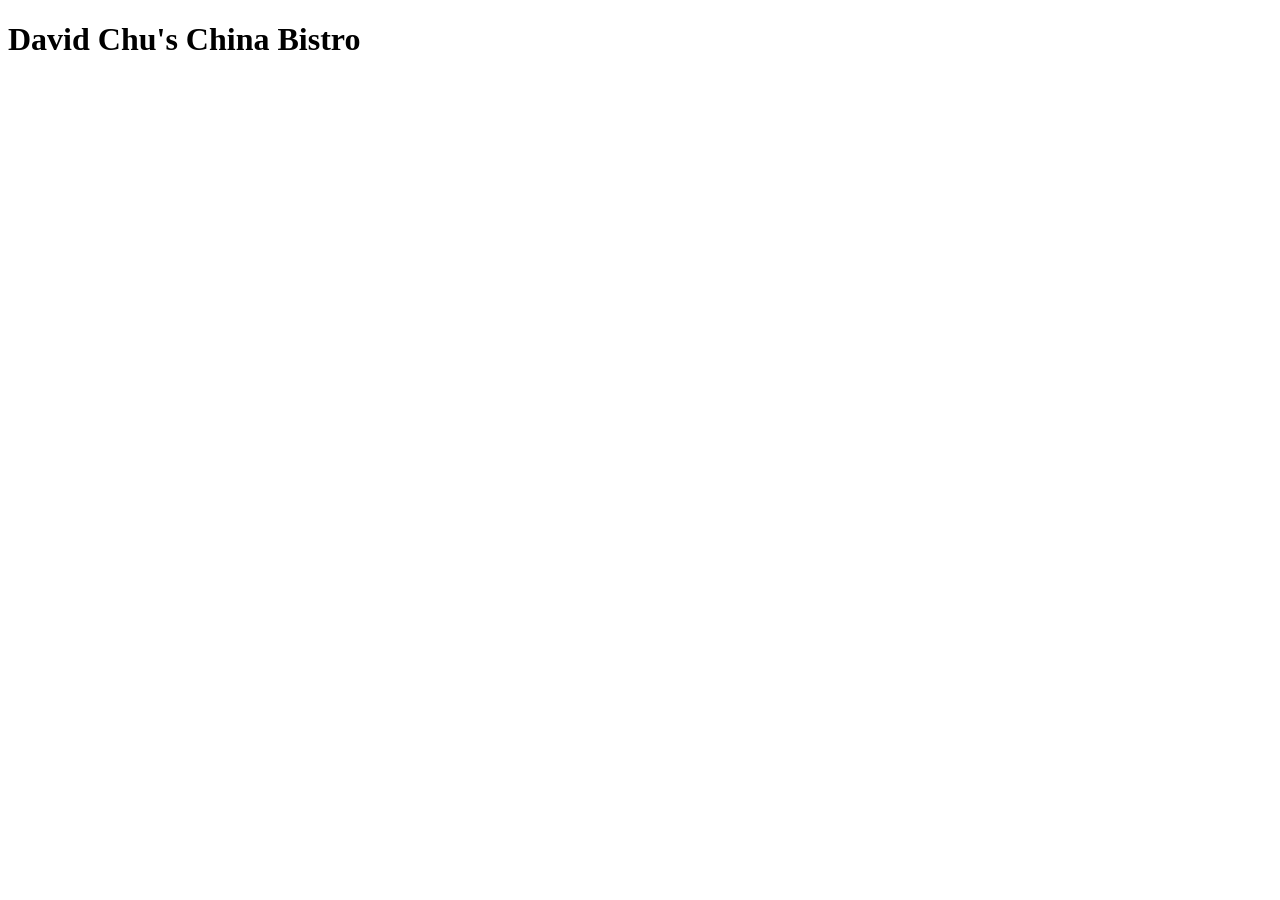
==== site/index.html @ 8059e856 "Starting this page" ====
<!DOCTYPE html>
<html>
<head>
	<meta charset="utf-8">
	<meta name="viewport" content="width=device-width, initial-scale=1">
	<title>David Chu's China Bistro</title>
</head>
<h1>David Chu's China Bistro</h1>
<body>
	
</body>
</html>
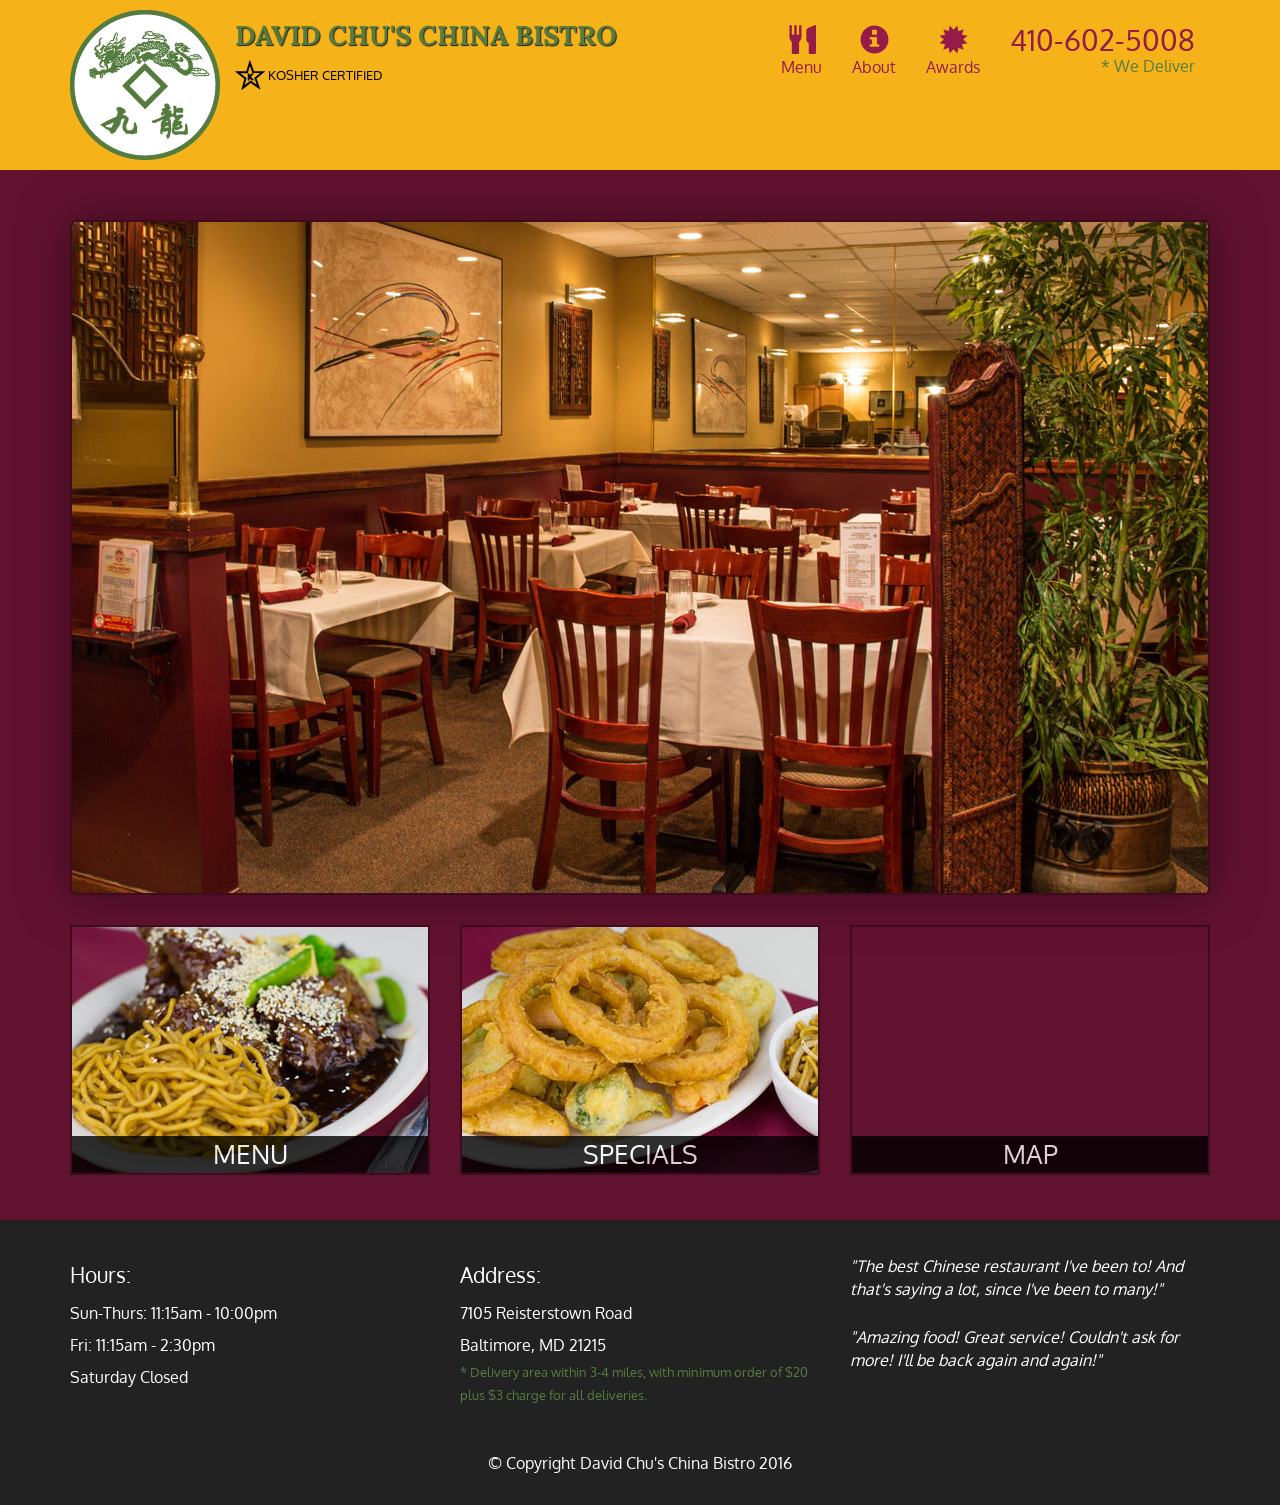
==== commit 2a837d25: "adding restaurant from Module 3" ====
--- a/site/index.html
+++ b/site/index.html
@@ -1,12 +1,127 @@
 <!DOCTYPE html>
-<html>
+<html lang="en">
 <head>
 	<meta charset="utf-8">
+	<meta http-equiv="X-UA-Compatible" content="IE=edge">
 	<meta name="viewport" content="width=device-width, initial-scale=1">
 	<title>David Chu's China Bistro</title>
+	<link rel="stylesheet" href="css/bootstrap.min.css">
+	<link rel="stylesheet" href="css/styles.css">
+	<link rel="preconnect" href="https://fonts.googleapis.com">
+	<link rel="preconnect" href="https://fonts.gstatic.com" crossorigin>
+	<link href="https://fonts.googleapis.com/css2?family=Lora:ital,wght@0,400..700;1,400..700&family=Oxygen:wght@300;400;700&display=swap" rel="stylesheet">
 </head>
-<h1>David Chu's China Bistro</h1>
 <body>
-	
+	<header>
+		<nav id="header-nav" class="navbar navbar-default">
+			<div class="container">
+				<div class="navbar-header">
+					<a href="index.html" class="pull-left visible-md visible-lg">
+						<div id="logo-img" alt="Logo image"></div>
+					</a>
+
+					<div class="navbar-brand">
+					<a href="index.html"><h1>David Chu's China Bistro</h1></a>
+					<p>
+						<img src="images/star-k-logo.png" alt="Kosher certification">
+						<span>Kosher Certified</span>
+					</p>
+        </div>
+          <button type="button" class="navbar-toggle collapsed" data-toggle="collapse" data-target="#collapsable-nav" aria-expanded="false">
+            <span class="sr-only">Toggle navigation</span>
+            <span class="icon-bar"></span>
+            <span class="icon-bar"></span>
+            <span class="icon-bar"></span>
+          </button>
+				</div>
+
+        <div id="collapsable-nav" class="collapse navbar-collapse">
+          <ul id="nav-list" class="nav navbar-nav navbar-right">
+            <li class="visible-xs active">
+              <a href="index.html">
+                <span class="glyphicon glyphicon-home"></span> Home</a>
+            </li>
+            <li>
+              <a href="menu-categories.html">
+                <span class="glyphicon glyphicon-cutlery"></span><br class="hidden-xs"> Menu</a>
+            </li>
+            <li>
+              <a href="#">
+                <span class="glyphicon glyphicon-info-sign"></span><br class="hidden-xs"> About</a>
+            </li>
+            <li>
+              <a href="#">
+                <span class="glyphicon glyphicon-certificate"></span><br class="hidden-xs"> Awards</a>
+            </li>
+            <li id="phone" class="hidden-xs">
+              <a href="tel:410-602-5008">
+              <span>410-602-5008</span></a><div>* We Deliver</div>
+            </li>
+          </ul>
+        </div>
+			 </div>
+    </nav>
+  </header>
+
+<div id="call-btn" class="visible-xs">
+  <a class="btn" href="tel:410-602-5008">
+    <span class="glyphicon glyphicon-earphone"></span>
+  </a>
+</div>
+<div id="xs-deliver" class="text-center visible-xs">* We Deliver</div>
+
+<div id="main-content" class="container">
+  <div class="jumbotron">
+    <img src="images/jumbotron_768.jpg" alt="Picture of restaurant" class="img-responsive visible-xs">
+  </div>
+
+  <div id="home-tiles" class="row">
+    <div class="col-md-4 col-sm-6 col-xs-12">
+      <a href="menu-categories.html"><div id="menu-tile"><span>menu</span></div></a>
+    </div>
+    <div class="col-md-4 col-sm-6 col-xs-12">
+      <a href="single-category.html"><div id="specials-tile"><span>specials</span></div></a>
+    </div>
+    <div class="col-md-4 col-sm-12 col-xs-12">
+      <a href="https://maps.app.goo.gl/xELVjon5JuWSJafh7" target="_blank"></a>
+        <div id="map-tile">
+          <iframe src="https://www.google.com/maps/embed?pb=!1m18!1m12!1m3!1d3084.675246753075!2d-76.71426302348794!3d39.36359027162817!2m3!1f0!2f0!3f0!3m2!1i1024!2i768!4f13.1!3m3!1m2!1s0x89c81a14e7817803%3A0xab20a0e99daa17ea!2sDavid%20Chu's%20China%20Bistro!5e0!3m2!1sen!2sus!4v1785455109512!5m2!1sen!2sus" width="100%" height="250" style="border:0;" allowfullscreen="" loading="lazy" referrerpolicy="strict-origin-when-cross-origin"></iframe>
+            <span>map</span>
+        </div>
+      </div>
+  </div><!-- end of home tiles -->
+</div><!-- end of main content -->
+
+<footer class="panel-footer">
+  <div class="container">
+    <div class="row">
+      <section id="hours" class="col-sm-4">
+        <span>Hours:</span><br>
+        Sun-Thurs: 11:15am - 10:00pm<br>
+        Fri: 11:15am - 2:30pm<br>
+        Saturday Closed
+        <hr class="visible-xs">
+      </section>
+      <section id="address" class="col-sm-4">
+        <span>Address:</span><br>
+        7105 Reisterstown Road<br>
+        Baltimore, MD 21215
+        <p>* Delivery area within 3-4 miles, with minimum order of $20 plus $3 charge for all deliveries.</p>
+        <hr class="visible-xs">
+      </section>
+      <section id="testimonials" class="col-sm-4">
+        <p>"The best Chinese restaurant I've been to! And that's saying a lot, since I've been to many!"</p>
+        <p>"Amazing food! Great service! Couldn't ask for more! I'll be back again and again!"</p>
+      </section>
+    </div>
+    <div class="text-center">&copy; Copyright David Chu's China Bistro 2016</div>
+  </div>
+</footer>
+
+	<!-- JQuery - had to use a different method from the JQuery website since it is out of date -->
+
+	<script src="https://code.jquery.com/jquery-3.7.1.js" integrity="sha256-eKhayi8LEQwp4NKxN+CfCh+3qOVUtJn3QNZ0TciWLP4=" crossorigin="anonymous"></script>
+  <script src="js/bootstrap.min.js"></script>
+	<script src="js/script.js"></script>
 </body>
 </html>
--- a/site/css/styles.css
+++ b/site/css/styles.css
@@ -0,0 +1,374 @@
+body {
+	font-size: 16px;
+	color: #fff;
+	background-color: #61122f;
+	font-family: "Oxygen", sans-serif;
+}
+
+/**header**/
+#header-nav {
+	background-color: #f6b319;
+	border-radius: 0;
+	border: 0;
+}
+
+#logo-img {
+	background: url('../images/restaurant-logo_large.png') no-repeat;
+	width: 150px;
+	height: 150px;
+	margin: 10px 15px 10px 0;
+}
+
+.navbar-brand {
+	padding-top: 25px;
+}
+
+.navbar-brand h1{ /* Restaurant name */
+	font-family: 'Lora', serif;
+	color: #557c3e;
+	font-size: 1.5em;
+	text-transform: uppercase;
+	font-weight: bold;
+	text-shadow: 1px 1px 1px #222;
+	margin-top: 0;
+	margin-bottom: 0;
+	line-height: .75;
+}
+
+.navbar-brand a:hover, .navbar-brand a:focus {
+	text-decoration: none;
+}
+
+.navbar-brand p { /* Kosher cert */
+	color: #000;
+	text-transform: uppercase;
+	font-size: .7em;
+	margin-top: 15px;
+ }
+
+ .navbar-brand p span { /* Star-K */
+ 	vertical-align: middle;
+ }
+
+ #nav-list {
+ 	margin-top: 10px;
+ }
+
+ #nav-list a {
+ 	color: #951C49;
+ 	text-align: center;
+ }
+
+ #nav-list a:hover {
+ 	background: #E7E7E7;
+ }
+
+ #nav-list a span {
+ 	font-size: 1.8em;
+ }
+
+ #phone {
+ 	margin-top: 5px;
+ }
+
+ #phone a {
+ 	text-align:right;
+ 	padding-bottom: 0;
+ }
+
+ #phone div {
+ 	color: #557c3e;
+ 	text-align: right;
+ 	padding-right: 15px;
+ }
+
+ .navbar-header button.navbar-toggle, .navbar-header .icon-bar {
+ 	border: 1px solid #61122f;
+ }
+
+ .navbar-header button.navbar-toggle {
+ 	clear:both;
+ 	margin-top: -30px;
+ }
+
+ .panel-footer{
+ 	margin-top: 30px;
+ 	padding-top: 35px;
+ 	padding-bottom: 30px;
+ 	background-color: #222;
+ 	border-top: 0;
+ }
+
+ .panel-footer div.row {
+ 	margin-bottom: 35px;
+ }
+
+ #hours, #address {
+ 	line-height: 2;
+ }
+
+ #hours > span, #address > span {
+ 	font-size: 1.3em;
+ }
+
+#address p {
+	color: #557c3e;
+	font-size: .8em;
+	line-height: 1.8;
+}
+
+#testimonials {
+	font-style: italic;
+}
+
+#testimonials p:nth-child(2) {
+	margin-top: 25px;
+}
+
+ @media (min-width: 1200px) {
+ 	.container .jumbotron {
+ 		background: url('../images/jumbotron_1200.jpg') no-repeat;
+ 		height: 675px;
+ 		box-shadow: 0 0 50px #3F0C1F;
+ 		border: 2px solid #3F0C1F;
+ 	}
+ }
+
+ #menu-tile, #specials-tile, #map-tile {
+ 	height: 250px;
+ 	width: 100%;
+ 	margin-bottom: 15px;
+ 	position: relative;
+ 	border: 2px solid #3F0C1F;
+ 	overflow: hidden;
+ }
+
+ #menu-tile:hover, #specials-tile:hover, #map-tile:hover {
+ 	box-shadow: 0 1px 5px 1px #cccccc;
+ }
+
+ #menu-tile	{
+ 	background:url('../images/menu-tile.jpg') no-repeat;
+ 	background-position: center;
+ }
+ #specials-tile {
+ 	background: url('../images/specials-tile.jpg') no-repeat;
+ 	background-position: center;
+ }
+
+ #menu-tile span, #specials-tile span, #map-tile span {
+ 	position: absolute;
+ 	bottom: 0;
+ 	right: 0;
+ 	width: 100%;
+ 	text-align: center;
+ 	font-size: 1.6em;
+ 	text-transform: uppercase;
+ 	background-color: #000;
+ 	color: #fff;
+ 	opacity: .8;
+ }
+
+ .container .jumbotron{
+ 	margin-top: 30px;
+ 	padding: 0;
+ 	box-shadow: 0 0 50px #3F0C1F;
+ 	border: 2px solid	#3F0C1F;
+ }
+
+.category-tile {
+	position: relative;
+	border: 2px solid #3F0C1F;
+	overflow: hidden;
+	width: 200px;
+	height: 200px;
+	margin: 0 auto 15px;
+}
+
+.category-tile span {
+	position: absolute;
+	bottom: 0;
+	right: 0;
+	width: 100%;
+	text-align: center;
+	font-size: 1.2em;
+	text-transform: uppercase;
+	background-color: #000;
+	color: #fff;
+	opacity: .8;
+}
+
+.category-tile:hover {
+	box-shadow: 0 1px 5px 1px #cccccc;
+}
+
+#menu-categories-title + div {
+	margin-bottom: 50px;
+}
+
+.menu-item-tile {
+	margin-bottom: 25px;
+}
+
+.menu-item-tile hr {
+	width: 80%;
+}
+
+.menu-item-tile .menu-item-price {
+	font-size: 1.1em;
+	text-align: right;
+	margin-top: -15px;
+	margin-right: -15px;
+}
+
+.menu-item-tile .menu-item-price span {
+	font-size: .6em;
+}
+
+.menu-item-photo {
+	position: relative;
+	border: 2px solid #3F0C1F;
+	overflow: hidden;
+	padding: 0;
+	margin-right: -15px;
+	margin-left: auto;
+	margin-bottom: 20px;
+	max-width: 250px;
+}
+
+.menu-item-photo div {
+	position: absolute;
+	bottom: 0;
+	right: 0;
+	width: 80px;
+	background-color: #557c3e;
+	text-align: center;
+}
+
+.menu-item-description {
+	padding-right: 30px;
+}
+
+h3.menu-item-title {
+	margin: 0 0 10px;
+}
+
+.menu-item-details {
+	font-size: .9em;
+	font-style: italic;
+}
+
+
+ @media (min-width: 992px) and (max-width: 1199px) {
+ 	#logo-img{
+ 		background: url('../images/restaurant-logo_medium.png') no-repeat;
+ 		width: 100px;
+ 		height: 100px;
+ 		margin: 5px 5px 5px 0;
+ 	}
+ 	.container .jumbotron{
+ 		background: url('../images/jumbotron_992.jpg') no-repeat;
+ 		height: 558px;
+ 	}
+ }
+
+ @media (min-width: 768px) and (max-width: 991px) {
+ 	.container .jumbotron{
+ 		background: url('../images/jumbotron_768.jpg') no-repeat;
+ 		height: 432px;
+ 	}
+ }
+
+ @media (max-width: 767px) {
+ 	.navbar-brand {
+ 		padding-top: 10px;
+ 		height: 80px;
+ 	}
+ 	.navbar-brand h1 {
+ 		padding-top: 10px;
+ 		font-size: 5vw;
+ 	}
+ 	.navbar-brand p {
+ 		font-size: .6em;
+ 		margin-top: 12px;
+ 	}
+ 	.navbar-brand p img {
+ 		height: 20px;
+ 	}
+
+ 	#collapsable-nav a {
+ 		font-size: 1.2em;
+ 	}
+ 	#collapsable-nav a span {
+ 		font-size: 1em;
+ 		margin-right: 5px;
+ 	}
+ 	#call-btn > a{
+ 		font-size: 1.5em;
+ 		display: block;
+ 		margin: 0 20px;
+ 		padding: 10px;
+ 		border: 2px solid #fff;
+ 		background-color: #f6b319;
+ 		color: #951c49;
+ 	}
+ 	#xs-deliver{
+ 		margin-top: 5px;
+ 		font-size: .7em;
+ 		letter-spacing: .1em;
+ 		text-transform: uppercase;
+ 	}
+
+ 	#menu-tile, #specials-tile {
+ 		width: 360px;
+ 		margin: 0 auto 15px;
+ 	}
+
+ 	.panel-footer section {
+ 		margin-bottom: 30px;
+ 		text-align: center;
+ 	}
+
+ 	.panel-footer section:nth-child(3) {
+ 		margin-bottom: 0;
+ 	}
+
+ 	.panel-footer section hr {
+ 		width: 50%;
+ 	}
+
+ 	.menu-item-photo {
+ 		margin-right: auto;
+ 	}
+
+ 	.menu-item-tile .menu-item-price {
+ 		text-align: center;
+ 	}
+
+ 	.menu-item-description {
+ 		text-align: center;
+ 	}
+
+ }
+
+ @media (max-width: 479px) {
+ 	.navbar-brand h1 {
+ 		padding-top: 5px;
+ 		font-size: 6vw;
+ 	}
+
+ 	#menu-tile, #specials-tile{
+ 		width: 280px;
+ 		margin: 0 auto 15px;
+ 	}
+
+ 	.col-xxs-12 {
+ 		position: relative;
+ 		min-height: 1px;
+ 		padding-right: 15px;
+ 		padding-left: 15px;
+ 		float: left;
+ 		width: 100%;
+ 	}
+
+ }
